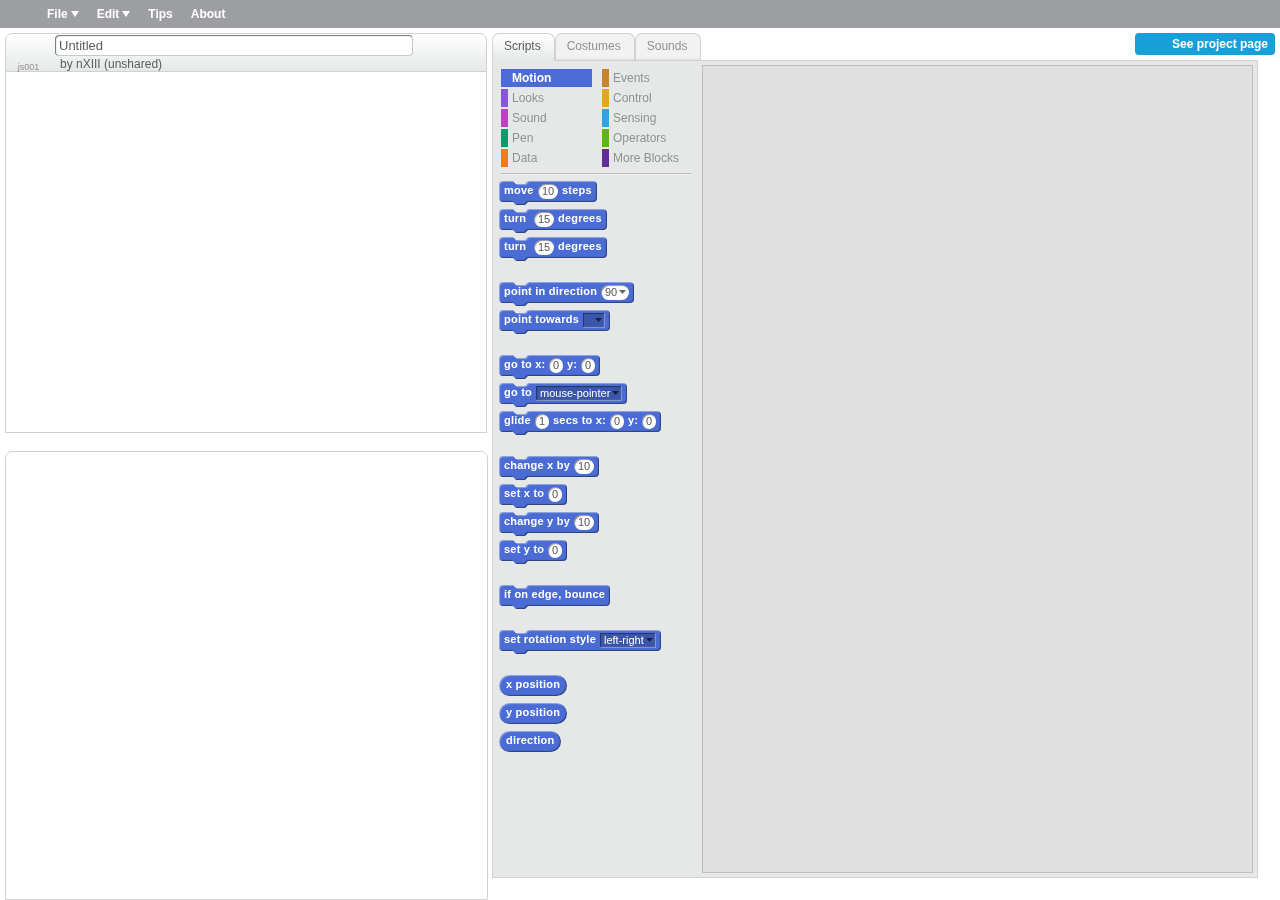
==== demo/index.html @ 8704b913 "Fixed some demo bugs" ====
<!doctype html>
<meta charset=utf-8>
<title>Visual: Demo</title>
<link rel=stylesheet href=../visual.css>
<link rel=stylesheet href=demo.css>

<body class=Visual-no-select>
<div class=player></div>
<button class=flip-back><i></i>See inside</button>
<div class=editor><button class=flip><i></i>See project page</button></div>
<script src=../visual.js></script>
<script src=demo.js></script>
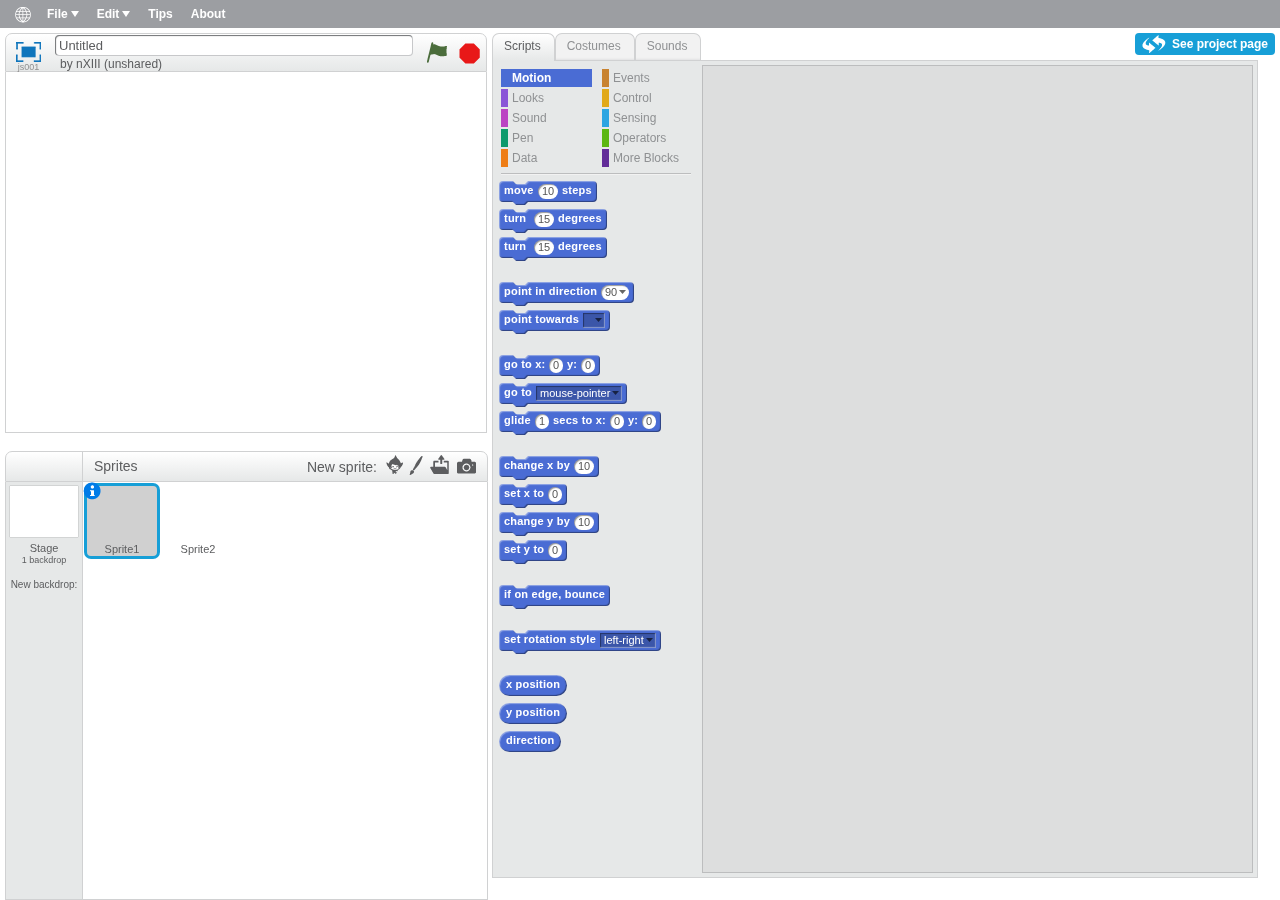
==== commit adcd2f61: "Added to demo" ====
--- a/demo/index.html
+++ b/demo/index.html
@@ -7,6 +7,5 @@
 <body class=Visual-no-select>
 <div class=player></div>
 <button class=flip-back><i></i>See inside</button>
-<div class=editor><button class=flip><i></i>See project page</button></div>
 <script src=../visual.js></script>
 <script src=demo.js></script>
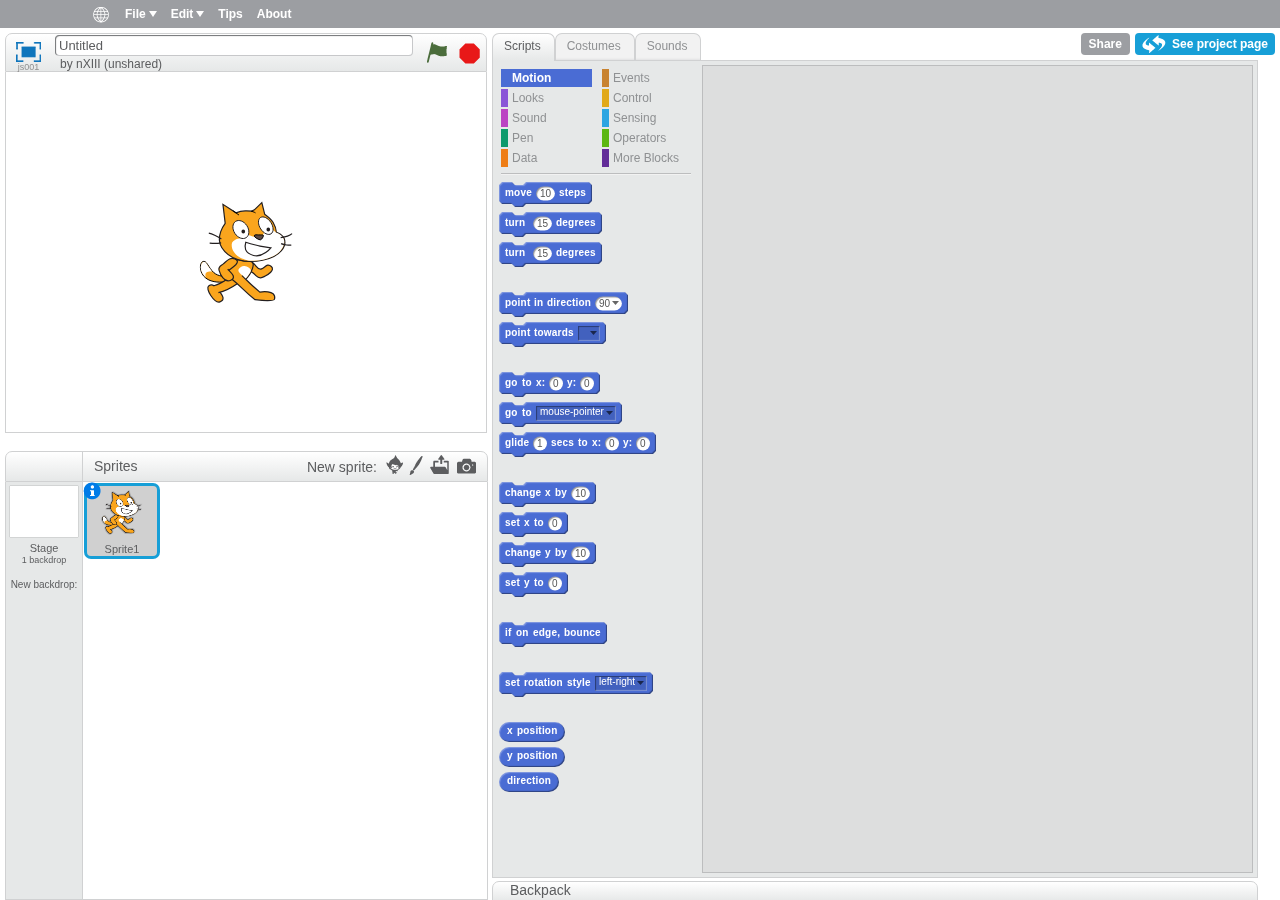
==== commit 7c0c7e40: "Made blocks look more like Scratch and updated demo" ====
--- a/demo/index.html
+++ b/demo/index.html
@@ -6,6 +6,6 @@
 
 <body class=Visual-no-select>
 <div class=player></div>
-<button class=flip-back><i></i>See inside</button>
+<button class="project-button flip-back"><i></i>See inside</button>
 <script src=../visual.js></script>
 <script src=demo.js></script>
